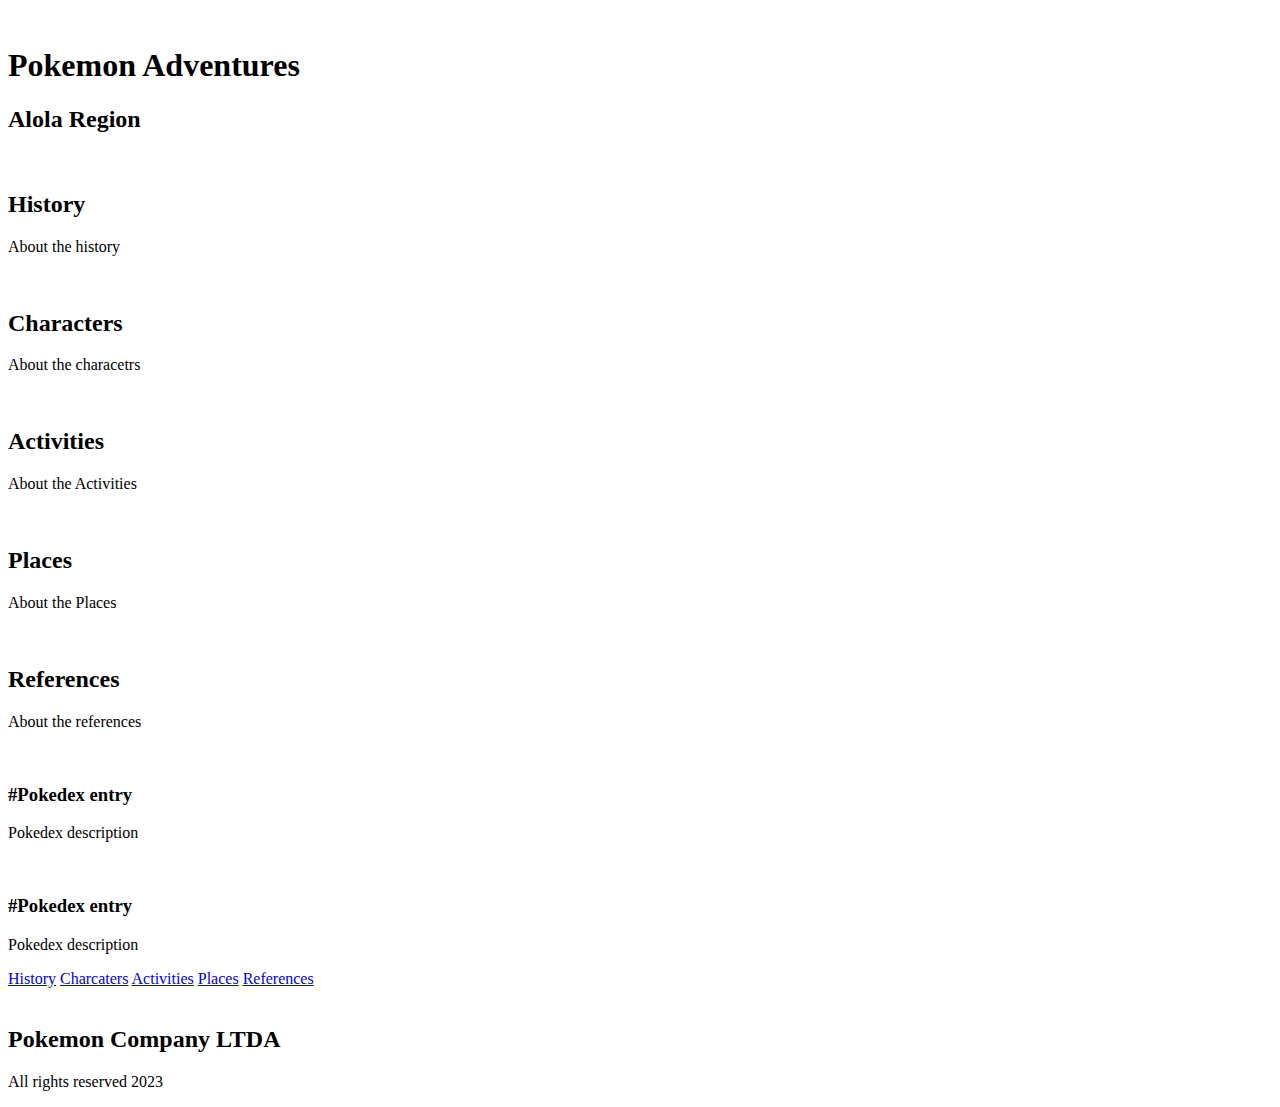
==== templates/index.html @ 2423ecff "fixing index.html" ====
<!DOCTYPE html>
<html lang="en">
<head>
    <meta charset="UTF-8">
    <meta http-equiv="X-UA-Compatible" content="IE=edge">
    <meta name="viewport" content="width=device-width, initial-scale=1.0">
    <title>Document</title>
</head>
<body>
    <header>
        <div class="Container-Header">
            <div class="Logo"> 
                <img src="" alt="">

            </div>

            <div class="Text"> 
                <h1 class="Title">Pokemon Adventures </h1>
                <h2 class="Subtitle">Alola Region</h2>
            </div>

        </div>
    </header>

    <section class="Container-Photo">

        <div class="subsection">

            <div class="Photo">
                <img src="" alt="">
            </div>

            <div class="Text">
                <h2> History </h2>
                <p> About the history</p>
            </div>
            
        </div>

        <div class="subsection">

            <div class="Photo">
                <img src="" alt="">
            </div>

            <div class="Text">
                <h2> Characters </h2>
                <p> About the characetrs</p>
            </div>
            
        </div>
        
        <div class="subsection">

            <div class="Photo">
                <img src="" alt="">
            </div>

            <div class="Text">
                <h2> Activities </h2>
                <p> About the Activities</p>
            </div>
            
        </div>

        <div class="subsection">

            <div class="Photo">
                <img src="" alt="">
            </div>

            <div class="Text">
                <h2> Places </h2>
                <p> About the Places</p>
            </div>
            
        </div>

        <div class="subsection">

            <div class="Photo">
                <img src="" alt="">
            </div>

            <div class="Text">
                <h2> References </h2>
                <p> About the references</p>
            </div>
            
        </div>
        
    </section>

    <section class="Container-Dex">

        <div class="dex">
            <img src="" alt="">
            <h3> #Pokedex entry</h3>
            <p>Pokedex description</p>
        </div>

        <div class="dex">
            <img src="" alt="">
            <h3> #Pokedex entry</h3>
            <p>Pokedex description</p>
        </div>

    </section>
  
    <aside>
        <div class="Container-Menu">
            <nav class="menu">
				<a href="#" id="btn-acerca-de">History</a>
				<a href="#" id="btn-menu">Charcaters</a>
				<a href="#" id="btn-galeria">Activities</a>
				<a href="#" id="btn-ubicacion">Places</a>
                <a href="#" id="btn-ubicacion">References</a>
			</nav>            
        </div>
    </aside>


    <footer>
        <div class="Container-Foot">
            <div class="Logo"> 
                <img src="" alt=""> 
            </div>

            <div class="Text">
                <h2>Pokemon Company LTDA</h2>
                <p>All rights reserved 2023</p>
            </div>           
        </div>
    </footer>
    
    
</body>
</html>
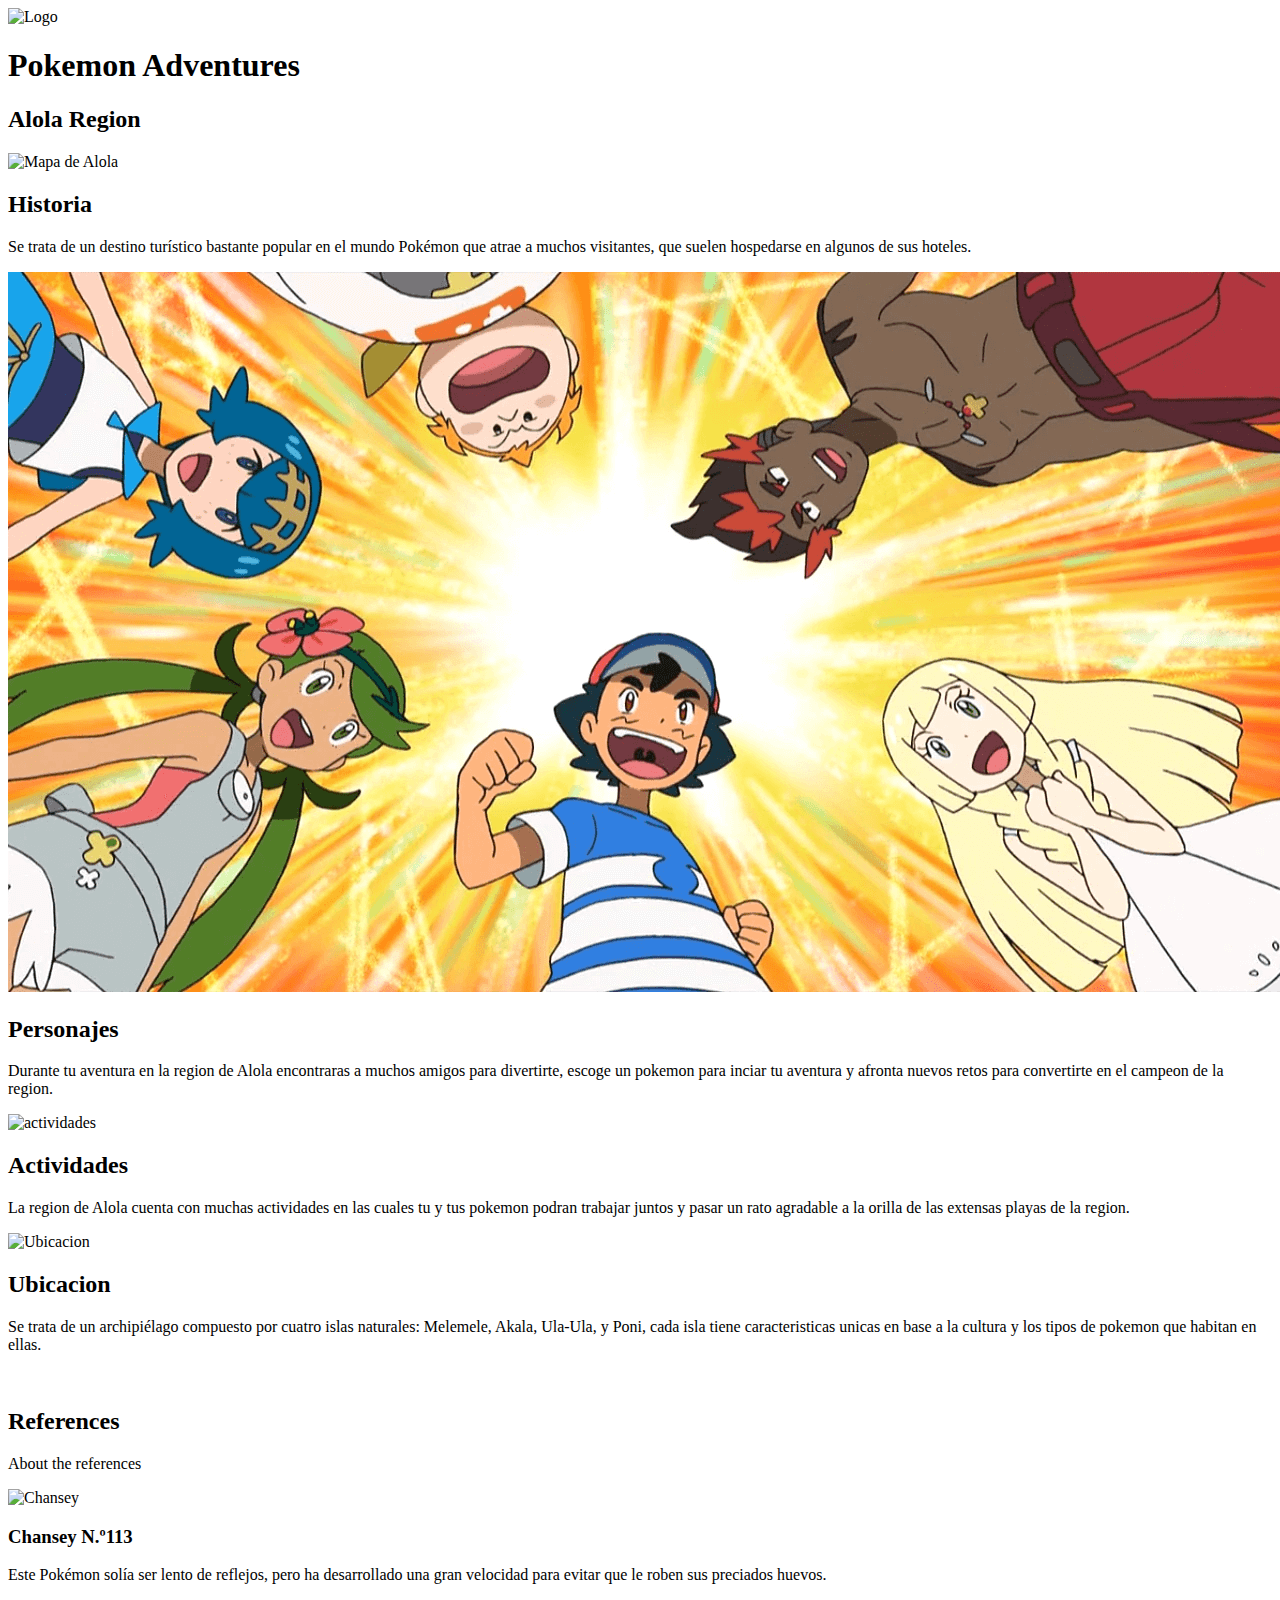
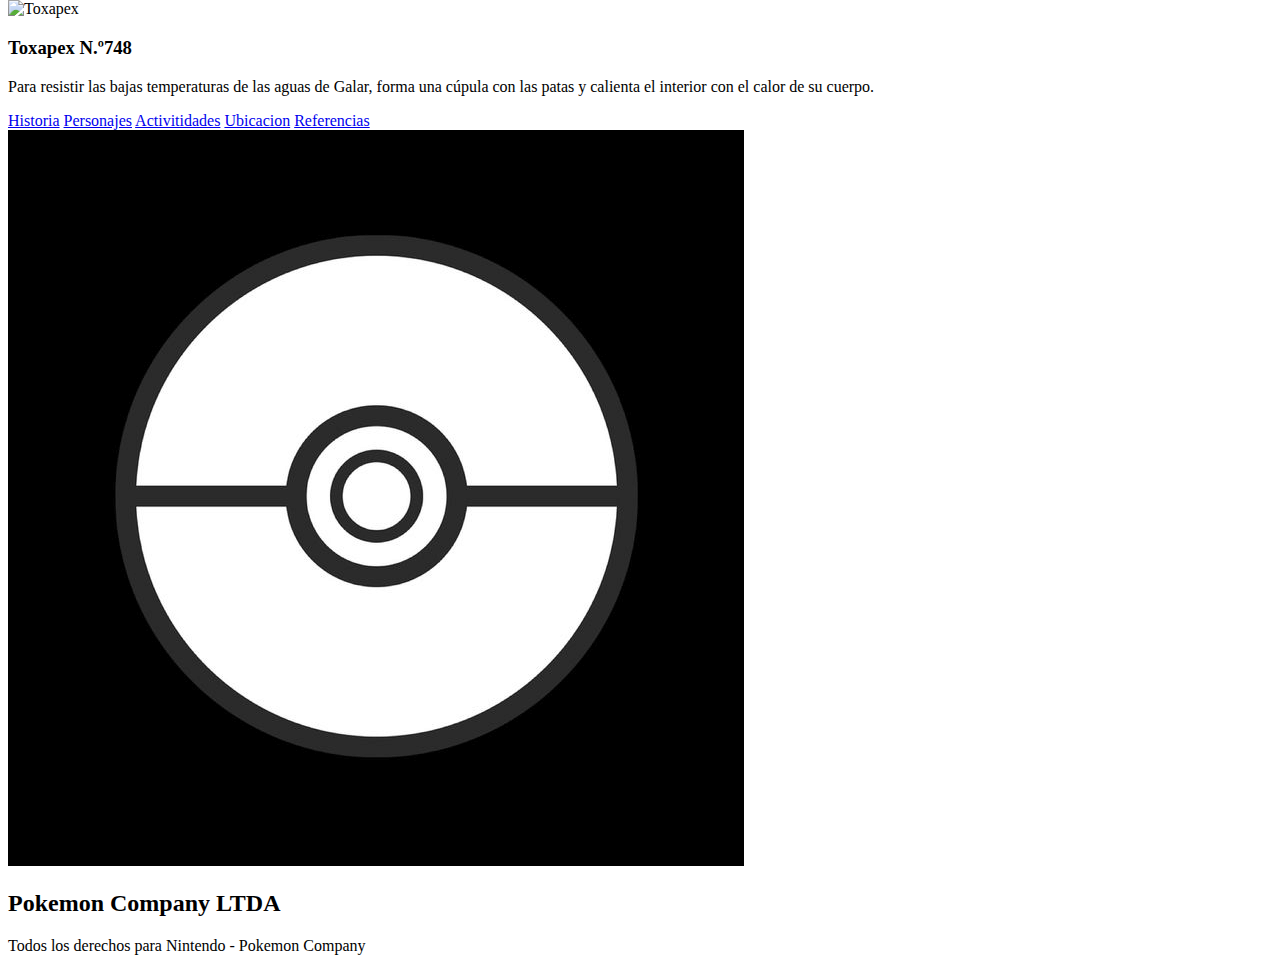
==== commit 1e16ca40: "Adding the complete activities.html" ====
--- a/templates/index.html
+++ b/templates/index.html
@@ -10,7 +10,7 @@
     <header>
         <div class="Container-Header">
             <div class="Logo"> 
-                <img src="" alt="">
+                <img src="../images/backgrounds/Pokeball.png" alt="Logo">
 
             </div>
 
@@ -27,12 +27,14 @@
         <div class="subsection">
 
             <div class="Photo">
-                <img src="" alt="">
+                <img src="../images/backgrounds/Alola_map.jpg" alt="Mapa de Alola">
             </div>
 
             <div class="Text">
-                <h2> History </h2>
-                <p> About the history</p>
+                <h2> Historia </h2>
+                <p> Se trata de un destino turístico bastante popular en el mundo Pokémon que atrae a muchos
+                    visitantes, que suelen hospedarse en algunos de sus hoteles.
+                </p>
             </div>
             
         </div>
@@ -40,12 +42,14 @@
         <div class="subsection">
 
             <div class="Photo">
-                <img src="" alt="">
+                <img src="../images/backgrounds/Alola_friends.png" alt="Personajes">
             </div>
 
             <div class="Text">
-                <h2> Characters </h2>
-                <p> About the characetrs</p>
+                <h2> Personajes </h2>
+                <p> Durante tu aventura en la region de Alola encontraras a muchos amigos para divertirte, escoge un pokemon para inciar tu
+                    aventura y afronta nuevos retos para convertirte en el campeon de la region.
+                </p>
             </div>
             
         </div>
@@ -53,12 +57,14 @@
         <div class="subsection">
 
             <div class="Photo">
-                <img src="" alt="">
+                <img src="../images/activities/pokemon_contest.png" alt="actividades">
             </div>
 
             <div class="Text">
-                <h2> Activities </h2>
-                <p> About the Activities</p>
+                <h2> Actividades </h2>
+                <p> La region de Alola cuenta con muchas actividades en las cuales tu y tus pokemon podran trabajar juntos
+                    y pasar un rato agradable a la orilla de las extensas playas de la region.
+                </p>
             </div>
             
         </div>
@@ -66,12 +72,14 @@
         <div class="subsection">
 
             <div class="Photo">
-                <img src="" alt="">
+                <img src="../images/cities/Akala_Island.jpg" alt="Ubicacion">
             </div>
 
             <div class="Text">
-                <h2> Places </h2>
-                <p> About the Places</p>
+                <h2> Ubicacion </h2>
+                <p> Se trata de un archipiélago compuesto por cuatro islas naturales: Melemele, Akala, Ula-Ula, y Poni,
+                    cada isla tiene caracteristicas unicas en base a la cultura y los tipos de pokemon que habitan en ellas.
+                </p>
             </div>
             
         </div>
@@ -94,15 +102,19 @@
     <section class="Container-Dex">
 
         <div class="dex">
-            <img src="" alt="">
-            <h3> #Pokedex entry</h3>
-            <p>Pokedex description</p>
+            <img src="../images/pokedex/dex_1.png" alt="Chansey">
+            <h3> Chansey N.º113 </h3>
+            <p>Este Pokémon solía ser lento de reflejos, pero ha desarrollado una gran 
+                velocidad para evitar que le roben sus preciados huevos.
+            </p>
         </div>
 
         <div class="dex">
-            <img src="" alt="">
-            <h3> #Pokedex entry</h3>
-            <p>Pokedex description</p>
+            <img src="../images/pokedex/dex-2.png" alt="Toxapex">
+            <h3> Toxapex N.º748</h3>
+            <p>Para resistir las bajas temperaturas de las aguas de Galar, forma una cúpula con 
+                las patas y calienta el interior con el calor de su cuerpo.
+            </p>
         </div>
 
     </section>
@@ -110,11 +122,11 @@
     <aside>
         <div class="Container-Menu">
             <nav class="menu">
-				<a href="#" id="btn-acerca-de">History</a>
-				<a href="#" id="btn-menu">Charcaters</a>
-				<a href="#" id="btn-galeria">Activities</a>
-				<a href="#" id="btn-ubicacion">Places</a>
-                <a href="#" id="btn-ubicacion">References</a>
+				<a href="#" id="btn-acerca-de">Historia</a>
+				<a href="#" id="btn-menu">Personajes</a>
+				<a href="#" id="btn-galeria">Activitidades</a>
+				<a href="#" id="btn-ubicacion">Ubicacion</a>
+                <a href="#" id="btn-ubicacion">Referencias</a>
 			</nav>            
         </div>
     </aside>
@@ -123,12 +135,12 @@
     <footer>
         <div class="Container-Foot">
             <div class="Logo"> 
-                <img src="" alt=""> 
+                <img src="../images/backgrounds/pokelogo.png" alt="Logo"> 
             </div>
 
             <div class="Text">
                 <h2>Pokemon Company LTDA</h2>
-                <p>All rights reserved 2023</p>
+                <p>Todos los derechos para Nintendo - Pokemon Company</p>
             </div>           
         </div>
     </footer>
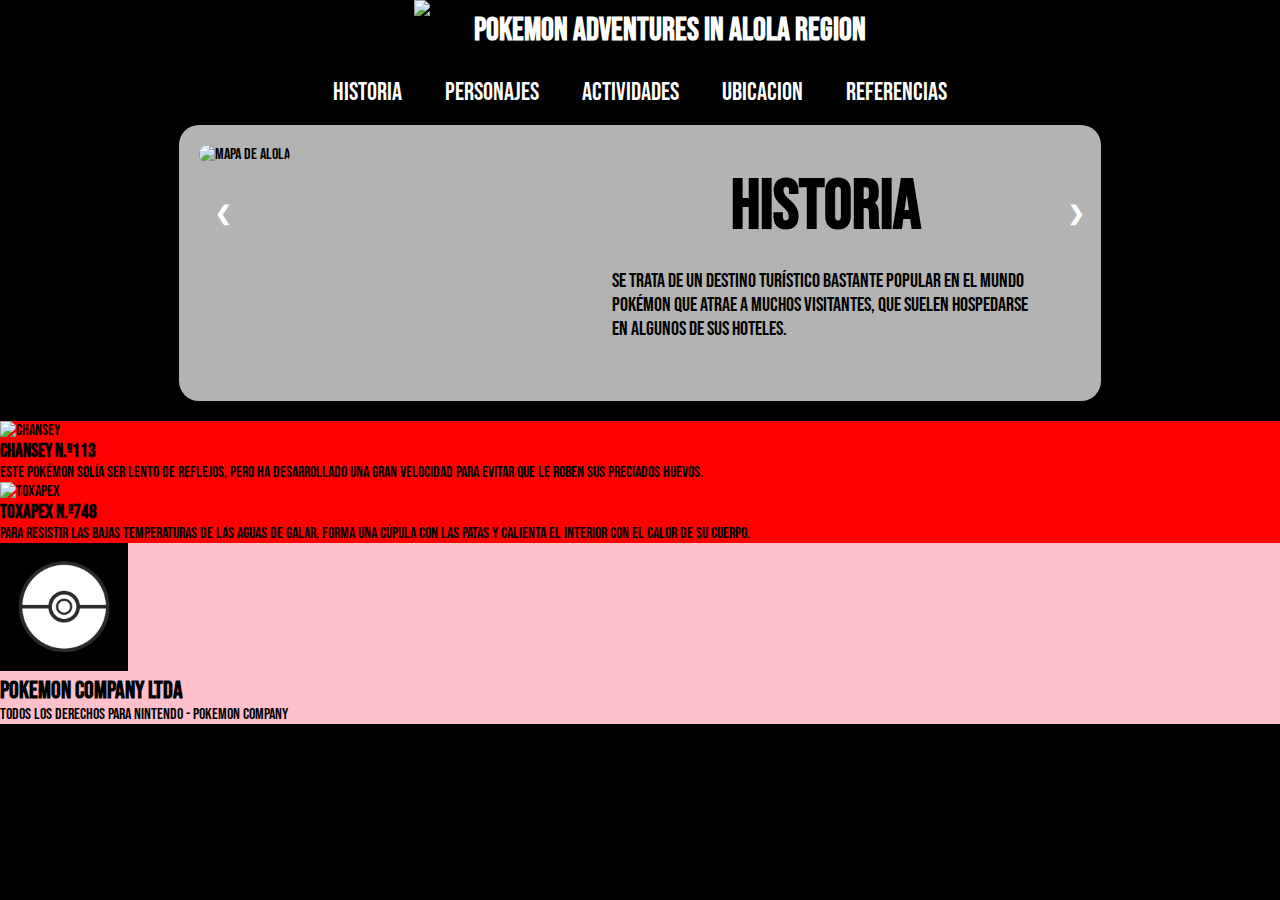
==== commit 6959ae05: "Medio arreglando lo del carrusel de fotos" ====
--- a/templates/index.html
+++ b/templates/index.html
@@ -1,110 +1,188 @@
 <!DOCTYPE html>
 <html lang="en">
+
 <head>
     <meta charset="UTF-8">
     <meta http-equiv="X-UA-Compatible" content="IE=edge">
     <meta name="viewport" content="width=device-width, initial-scale=1.0">
+    <link href="https://fonts.googleapis.com/css2?family=Bebas+Neue&display=swap" rel="stylesheet">
+    <link rel="stylesheet" href="../styles/estilos.css">
+    <link rel="stylesheet" href="../styles/grid_index.css">
+
+
     <title>Document</title>
 </head>
+
 <body>
-    <header>
+
+    <div class="GridContainer">
+
         <div class="Container-Header">
-            <div class="Logo"> 
+
+
+            <div class="Logo">
                 <img src="../images/backgrounds/Pokeball.png" alt="Logo">
-
-            </div>
-
-            <div class="Text"> 
-                <h1 class="Title">Pokemon Adventures </h1>
-                <h2 class="Subtitle">Alola Region</h2>
-            </div>
-
-        </div>
-    </header>
-
-    <section class="Container-Photo">
-
-        <div class="subsection">
-
-            <div class="Photo">
-                <img src="../images/backgrounds/Alola_map.jpg" alt="Mapa de Alola">
-            </div>
-
-            <div class="Text">
-                <h2> Historia </h2>
-                <p> Se trata de un destino turístico bastante popular en el mundo Pokémon que atrae a muchos
-                    visitantes, que suelen hospedarse en algunos de sus hoteles.
-                </p>
-            </div>
-            
-        </div>
-
-        <div class="subsection">
-
-            <div class="Photo">
-                <img src="../images/backgrounds/Alola_friends.png" alt="Personajes">
-            </div>
-
-            <div class="Text">
-                <h2> Personajes </h2>
-                <p> Durante tu aventura en la region de Alola encontraras a muchos amigos para divertirte, escoge un pokemon para inciar tu
-                    aventura y afronta nuevos retos para convertirte en el campeon de la region.
-                </p>
-            </div>
-            
-        </div>
-        
-        <div class="subsection">
-
-            <div class="Photo">
-                <img src="../images/activities/pokemon_contest.png" alt="actividades">
-            </div>
-
-            <div class="Text">
-                <h2> Actividades </h2>
-                <p> La region de Alola cuenta con muchas actividades en las cuales tu y tus pokemon podran trabajar juntos
-                    y pasar un rato agradable a la orilla de las extensas playas de la region.
-                </p>
-            </div>
-            
-        </div>
-
-        <div class="subsection">
-
-            <div class="Photo">
-                <img src="../images/cities/Akala_Island.jpg" alt="Ubicacion">
-            </div>
-
-            <div class="Text">
-                <h2> Ubicacion </h2>
-                <p> Se trata de un archipiélago compuesto por cuatro islas naturales: Melemele, Akala, Ula-Ula, y Poni,
-                    cada isla tiene caracteristicas unicas en base a la cultura y los tipos de pokemon que habitan en ellas.
-                </p>
-            </div>
-            
-        </div>
-
-        <div class="subsection">
-
-            <div class="Photo">
-                <img src="" alt="">
-            </div>
-
-            <div class="Text">
-                <h2> References </h2>
-                <p> About the references</p>
-            </div>
-            
-        </div>
-        
-    </section>
-
-    <section class="Container-Dex">
+            </div>
+
+            <div class="Texto">
+                <h1>Pokemon Adventures in Alola Region </h1>
+            </div>
+
+        </div>
+
+
+
+        <div class="Container-Menu">
+
+            <nav class="menu">
+                <a href="../templates/history.html" class="boton" id="btn-historia">Historia</a>
+                <a href="../templates/characters.html" class="boton" id="btn-personajes">Personajes</a>
+                <a href="../templates/activities.html" class="boton" id="btn-actividades">Actividades</a>
+                <a href="../templates/ubication.html" class="boton" id="btn-ubicacion">Ubicacion</a>
+                <a href="../templates/history.html" class="boton" id="btn-referencias">Referencias</a>
+            </nav>
+
+        </div>
+
+        <div class="Container-Photo">
+
+            <div class="mySlides">
+                <div class="numbertext">1 / 5</div>
+
+                <div class="sub-container">
+
+                    <div class="img-container">
+                        <img src="../images/backgrounds/Alola_map.jpg" alt="Mapa de Alola" >
+                    </div>
+
+
+                    <div class="Text">
+                        <h2> Historia </h2>
+                        <p> Se trata de un destino turístico bastante popular en el mundo Pokémon que atrae a muchos
+                            visitantes, que suelen hospedarse en algunos de sus hoteles.
+                        </p>
+                    </div>
+                </div>
+
+            </div>
+
+            <div class="mySlides">
+                <div class="numbertext">2 / 5</div>
+
+                <div class="sub-container">
+
+                    <div class="img-container">
+                        <img src="../images/backgrounds/Alola_friends.png" alt="Personajes" >
+                    </div>
+                    
+
+
+                    <div class="Text">
+                        <h2> Personajes </h2>
+                        <p> Durante tu aventura en la region de Alola encontraras a muchos amigos para divertirte,
+                            escoge un
+                            pokemon para inciar tu
+                            aventura y afronta nuevos retos para convertirte en el campeon de la region.
+                        </p>
+                    </div>
+                </div>
+
+            </div>
+
+            <div class="mySlides">
+                <div class="numbertext">3 / 5</div>
+
+                <div class="sub-container">
+                    <div class="img-container">
+                        <img src="../images/activities/pokemon_contest.png" alt="actividades" >
+                    </div>
+                    
+
+
+                    <div class="Text">
+                        <h2> Actividades </h2>
+                        <p> La region de Alola cuenta con muchas actividades en las cuales tu y tus pokemon podran
+                            trabajar
+                            juntos
+                            y pasar un rato agradable a la orilla de las extensas playas de la region.
+                        </p>
+                    </div>
+
+                </div>
+
+            </div>
+
+            <div class="mySlides">
+                <div class="numbertext">4 / 5</div>
+
+                <div class="sub-container">
+
+                    <div class="img-container">
+                        <img src="../images/cities/Akala_Island.jpg" alt="Ubicacion" >
+                    </div>
+
+
+                    <div class="Text">
+                        <h2> Ubicacion </h2>
+                        <p> Se trata de un archipiélago compuesto por cuatro islas naturales: Melemele, Akala, Ula-Ula,
+                            y
+                            Poni,
+                            cada isla tiene caracteristicas unicas en base a la cultura y los tipos de pokemon que
+                            habitan
+                            en ellas.
+                        </p>
+                    </div>
+
+                </div>
+
+            </div>
+
+            <div class="mySlides">
+                <div class="numbertext">5 / 5</div>
+                <div class="sub-container">
+
+                    <div class="img-container">
+                        <img src="" alt="">
+                    </div>
+                    
+
+
+                    <div class="Text">
+                        <h2> References </h2>
+                        <p> About the references</p>
+                    </div>
+
+                </div>
+
+            </div>
+
+
+            <!-- Next and previous buttons -->
+            <a class="prev" onclick="plusSlides(-1)">&#10094;</a>
+            <a class="next" onclick="plusSlides(1)">&#10095;</a>
+
+        </div>
+
+
+    </div>
+
+
+
+
+
+
+
+
+
+
+
+
+    <div class="Container-Dex">
 
         <div class="dex">
             <img src="../images/pokedex/dex_1.png" alt="Chansey">
             <h3> Chansey N.º113 </h3>
-            <p>Este Pokémon solía ser lento de reflejos, pero ha desarrollado una gran 
+            <p>Este Pokémon solía ser lento de reflejos, pero ha desarrollado una gran
                 velocidad para evitar que le roben sus preciados huevos.
             </p>
         </div>
@@ -112,39 +190,32 @@
         <div class="dex">
             <img src="../images/pokedex/dex-2.png" alt="Toxapex">
             <h3> Toxapex N.º748</h3>
-            <p>Para resistir las bajas temperaturas de las aguas de Galar, forma una cúpula con 
+            <p>Para resistir las bajas temperaturas de las aguas de Galar, forma una cúpula con
                 las patas y calienta el interior con el calor de su cuerpo.
             </p>
         </div>
 
-    </section>
-  
-    <aside>
-        <div class="Container-Menu">
-            <nav class="menu">
-				<a href="#" id="btn-acerca-de">Historia</a>
-				<a href="#" id="btn-menu">Personajes</a>
-				<a href="#" id="btn-galeria">Activitidades</a>
-				<a href="#" id="btn-ubicacion">Ubicacion</a>
-                <a href="#" id="btn-ubicacion">Referencias</a>
-			</nav>            
-        </div>
-    </aside>
-
-
-    <footer>
-        <div class="Container-Foot">
-            <div class="Logo"> 
-                <img src="../images/backgrounds/pokelogo.png" alt="Logo"> 
-            </div>
-
-            <div class="Text">
-                <h2>Pokemon Company LTDA</h2>
-                <p>Todos los derechos para Nintendo - Pokemon Company</p>
-            </div>           
-        </div>
-    </footer>
-    
-    
+    </div>
+
+
+    <div class="Container-Foot">
+
+
+
+        <div class="Logo">
+            <img src="../images/backgrounds/pokelogo.png" alt="Logo">
+        </div>
+
+        <div class="Text">
+            <h2>Pokemon Company LTDA</h2>
+            <p>Todos los derechos para Nintendo - Pokemon Company</p>
+        </div>
+
+    </div>
+
+    </div>
+
+    <script src="../js/efectos.js"></script>
 </body>
+
 </html>--- a/styles/estilos.css
+++ b/styles/estilos.css
@@ -0,0 +1,206 @@
+* {
+    padding: 0;
+    margin: 0;
+    -webkit-box-sizing: border-box;
+    -moz-box-sizing: border-box;
+    box-sizing: border-box;
+}
+
+.GridContainer {
+    margin: auto;
+    width: 90%;
+    max-width: 1500px;
+}
+
+body {
+    font-family: 'Bebas Neue';
+    background: #000 url('../images/backgrounds/Alola_Background.jpg');
+    background-size: cover;
+    background-attachment: fixed;
+}
+
+.Container-Header {
+    width: 100%;
+    height: 100%;
+    background: #000;
+    display: flex;
+    flex-direction: row;
+    justify-content: center;
+    align-items: center;
+
+
+}
+
+.Container-Header .Logo {
+    width: 60px;
+    height: 60px;
+}
+
+.Container-Header .Logo img {
+    max-width: 100%;
+    max-height: 100%;
+    display: block;
+}
+
+
+.Container-Header .Texto {
+    color: white;
+    display: flex;
+    flex-direction: row;
+    justify-content: center;
+    align-items: center;
+}
+
+.Container-Menu {
+    width: 100%;
+    display: flex;
+    flex-direction: row;
+    justify-content: center;
+
+
+}
+
+.boton {
+    color: #fff;
+    background: black;
+    display: inline-block;
+    font-size: 16px;
+    padding: 15px 20px;
+    text-decoration: none;
+    margin: 0 10px;
+    font-size: 25px;
+    padding: 7px 10px;
+    border-radius: 20px;
+
+}
+
+.boton:hover {
+    opacity: .8;
+}
+
+.Container-Photo {
+    margin: auto;
+    position: relative;
+    background: rgba(255, 255, 255, .7);
+    padding: 20px;
+    width: 80%;
+    height: auto;
+    border-radius: 20px;
+}
+
+
+
+/* Add a pointer when hovering over the thumbnail images */
+.cursor {
+    cursor: pointer;
+}
+
+/* Next & previous buttons */
+.prev,
+.next {
+    cursor: pointer;
+    position: absolute;
+    top: 40%;
+    width: auto;
+    padding: 16px;
+    margin-top: -50px;
+    color: white;
+    font-weight: bold;
+    font-size: 20px;
+    border-radius: 0 3px 3px 0;
+    user-select: none;
+    -webkit-user-select: none;
+}
+
+/* Position the "next button" to the right */
+.next {
+    right: 0;
+    border-radius: 3px 0 0 3px;
+}
+
+/* On hover, add a black background color with a little bit see-through */
+.prev:hover,
+.next:hover {
+    background-color: rgba(0, 0, 0, 0.8);
+}
+
+/* Number text (1/3 etc) */
+.numbertext {
+    display: none;
+    color: #f2f2f2;
+    font-size: 12px;
+    padding: 8px 12px;
+    position: absolute;
+    top: 0;
+}
+
+/* Container for image text */
+.caption-container {
+    text-align: center;
+    background-color: #222;
+    padding: 2px 16px;
+    color: white;
+}
+
+.row:after {
+    content: "";
+    display: table;
+    clear: both;
+}
+
+/* 5 columns side by side */
+.column {
+    float: left;
+    width: 20%;
+}
+
+/* Add a transparency effect for thumnbail images */
+.demo {
+    opacity: 0.6;
+}
+
+.active,
+.demo:hover {
+    opacity: 1;
+}
+
+.sub-container {
+    display: flex;
+}
+
+
+
+.sub-container .Text {
+    padding: 20px;
+    width: 80%;
+    display: flex;
+    flex-direction: column;
+    align-items: center;
+}
+
+.sub-container .Text h2 {
+    font-size: 70px;
+
+
+}
+
+.sub-container .Text p {
+    padding: 20px;
+    font-size: 20px;
+
+}
+
+.img-container {
+    width: 60%;
+    height: 60%;
+    
+}
+
+.sub-container img {
+    width: auto;
+    height : auto;
+    max-height: 100%;
+    max-width: 100%;
+    border-radius: 10px;
+}
+
--- a/styles/grid_index.css
+++ b/styles/grid_index.css
@@ -0,0 +1,52 @@
+* {
+    margin: 0;
+    padding: 0;
+}
+
+.GridContainer{
+    display: grid;
+    grid-template-columns: 1fr 1fr 1fr;
+    grid-template-areas: "header header header"
+                         "Nav    Nav    Nav"
+                         "Photo  Photo  Photo"
+                         "Dex    Dex    Dex"
+                         "Footer Footer Footer";
+    gap:10px;
+}
+
+.Container-Header{
+    grid-area: header;
+}
+
+
+
+.Container-Photo {
+    grid-area: Photo;
+}
+
+
+
+.Container-Dex {
+    grid-area: Dex;
+    background-color: red;
+
+}
+
+.Container-Dex img{
+    width: 10%;
+}
+
+.Container-Menu {
+    grid-area: Nav;
+
+}
+
+.Container-Foot {
+    grid-area: Footer;
+    background-color: pink;
+}
+
+.Container-Foot img{
+    width: 10%;
+}
+
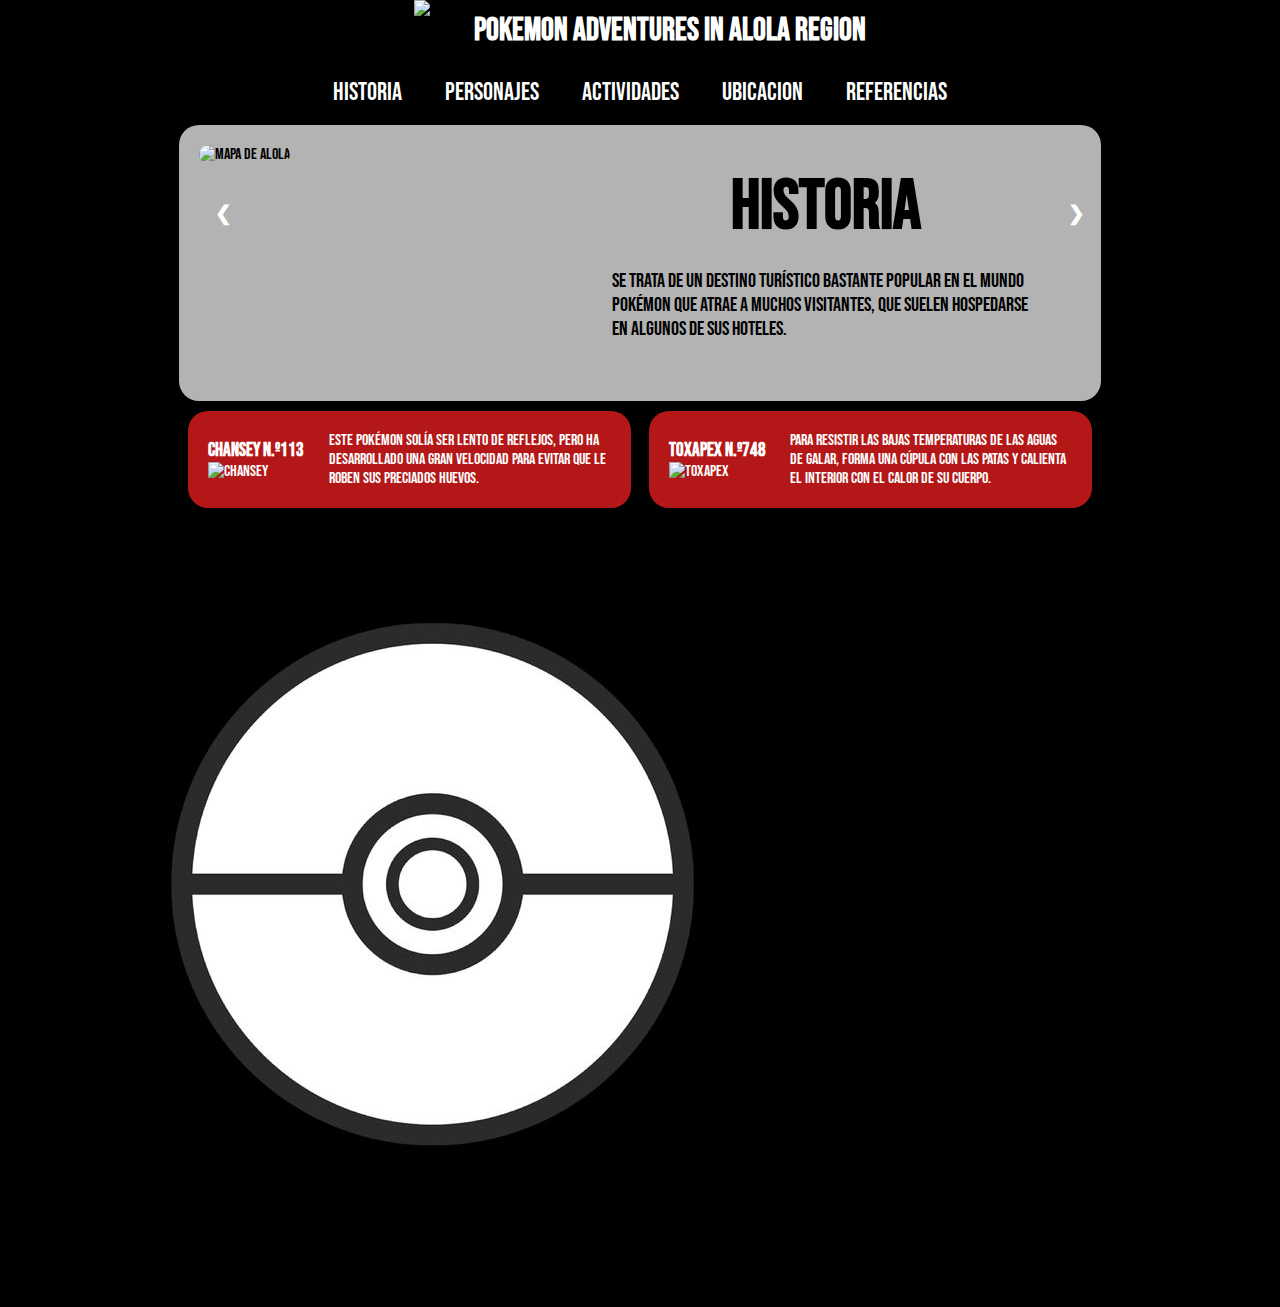
==== commit 507a4077: "agregando lo del css del dex de index.html" ====
--- a/templates/index.html
+++ b/templates/index.html
@@ -164,6 +164,62 @@
         </div>
 
 
+        <div class="Container-Dex">
+
+            <div class="dex">
+                <div class="Texto">
+                    <h3> Chansey N.º113 </h3>
+                    <img src="../images/pokedex/dex_1.png" alt="Chansey"> 
+
+                </div>
+                
+
+                <div class="Texto2">
+                    <p>Este Pokémon solía ser lento de reflejos, pero ha desarrollado una gran
+                        velocidad para evitar que le roben sus preciados huevos.
+                    </p>
+                </div>
+
+    
+            </div>
+    
+            <div class="dex">
+                
+                
+
+                <div class="Texto">
+                    <h3> Toxapex N.º748</h3>
+                    <img src="../images/pokedex/dex-2.png" alt="Toxapex"> 
+                </div>
+
+                <div class="Texto2">
+                    <p>Para resistir las bajas temperaturas de las aguas de Galar, forma una cúpula con
+                        las patas y calienta el interior con el calor de su cuerpo.
+                    </p>
+                </div>
+
+               
+            </div>
+    
+        </div>
+
+
+        <div class="Container-Foot">
+
+
+
+            <div class="Logo">
+                <img src="../images/backgrounds/pokelogo.png" alt="Logo">
+            </div>
+    
+            <div class="Text">
+                <h2>Pokemon Company LTDA</h2>
+                <p>Todos los derechos para Nintendo - Pokemon Company</p>
+            </div>
+    
+        </div>
+
+
     </div>
 
 
@@ -177,43 +233,12 @@
 
 
 
-    <div class="Container-Dex">
-
-        <div class="dex">
-            <img src="../images/pokedex/dex_1.png" alt="Chansey">
-            <h3> Chansey N.º113 </h3>
-            <p>Este Pokémon solía ser lento de reflejos, pero ha desarrollado una gran
-                velocidad para evitar que le roben sus preciados huevos.
-            </p>
-        </div>
-
-        <div class="dex">
-            <img src="../images/pokedex/dex-2.png" alt="Toxapex">
-            <h3> Toxapex N.º748</h3>
-            <p>Para resistir las bajas temperaturas de las aguas de Galar, forma una cúpula con
-                las patas y calienta el interior con el calor de su cuerpo.
-            </p>
-        </div>
-
-    </div>
-
-
-    <div class="Container-Foot">
-
-
-
-        <div class="Logo">
-            <img src="../images/backgrounds/pokelogo.png" alt="Logo">
-        </div>
-
-        <div class="Text">
-            <h2>Pokemon Company LTDA</h2>
-            <p>Todos los derechos para Nintendo - Pokemon Company</p>
-        </div>
-
-    </div>
-
-    </div>
+  
+
+
+  
+
+    
 
     <script src="../js/efectos.js"></script>
 </body>
--- a/styles/estilos.css
+++ b/styles/estilos.css
@@ -78,6 +78,8 @@
     opacity: .8;
 }
 
+/* PARTE DEL MOSTRADOR DE FOTOS */
+
 .Container-Photo {
     margin: auto;
     position: relative;
@@ -204,3 +206,49 @@
     border-radius: 10px;
 }
 
+/* SIGUE LA PARTE DE LA DEX */
+
+.Container-Dex{
+    margin: auto;
+    position: relative;
+    width: 80%;
+    height: auto;
+    display: flex;
+    flex-direction: row;
+    flex-wrap: wrap;
+   
+}
+
+
+.dex{
+    width: 48%;
+    margin: auto;
+    position: relative;
+    background: rgba(198, 26, 26, 0.9);
+    padding: 20px;
+    border-radius: 20px;
+    display: flex;
+    flex-direction: row;
+
+}
+
+.dex .Texto{
+    margin: auto;
+    width: 30%;
+    color: white;
+
+}
+
+.dex .Texto2{
+    margin: auto;
+    width: 70%;
+    color: white;
+
+}
+
+.dex .Texto img{
+    max-width: 80%;
+    max-height: 80%;
+    display: block;
+}
+
--- a/styles/grid_index.css
+++ b/styles/grid_index.css
@@ -28,13 +28,8 @@
 
 .Container-Dex {
     grid-area: Dex;
-    background-color: red;
-
 }
 
-.Container-Dex img{
-    width: 10%;
-}
 
 .Container-Menu {
     grid-area: Nav;
@@ -43,10 +38,7 @@
 
 .Container-Foot {
     grid-area: Footer;
-    background-color: pink;
 }
 
-.Container-Foot img{
-    width: 10%;
-}
 
+
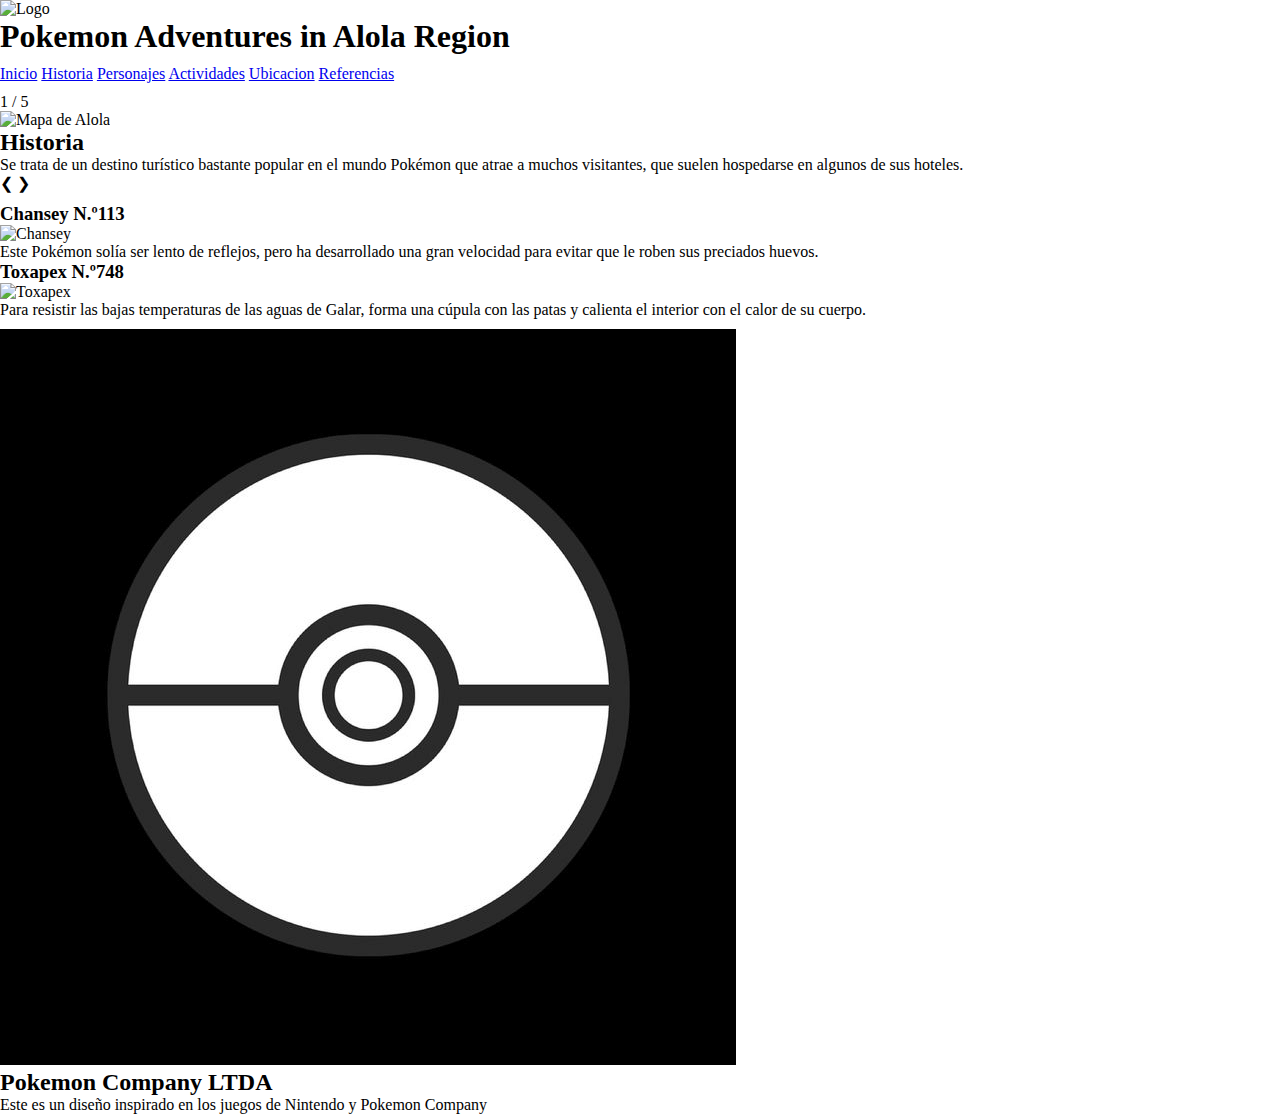
==== commit 29640412: "Subiendo Referencias" ====
--- a/templates/index.html
+++ b/templates/index.html
@@ -6,7 +6,7 @@
     <meta http-equiv="X-UA-Compatible" content="IE=edge">
     <meta name="viewport" content="width=device-width, initial-scale=1.0">
     <link href="https://fonts.googleapis.com/css2?family=Bebas+Neue&display=swap" rel="stylesheet">
-    <link rel="stylesheet" href="../styles/estilos.css">
+    <link rel="stylesheet" href="../styles/index_estilos.css">
     <link rel="stylesheet" href="../styles/grid_index.css">
 
 
@@ -35,11 +35,12 @@
         <div class="Container-Menu">
 
             <nav class="menu">
+                <a href="../templates/index.html" class="boton" id="btn-Inicio">Inicio</a>
                 <a href="../templates/history.html" class="boton" id="btn-historia">Historia</a>
                 <a href="../templates/characters.html" class="boton" id="btn-personajes">Personajes</a>
                 <a href="../templates/activities.html" class="boton" id="btn-actividades">Actividades</a>
                 <a href="../templates/ubication.html" class="boton" id="btn-ubicacion">Ubicacion</a>
-                <a href="../templates/history.html" class="boton" id="btn-referencias">Referencias</a>
+                <a href="../templates/references.html" class="boton" id="btn-referencias">Referencias</a>
             </nav>
 
         </div>
@@ -206,15 +207,13 @@
 
         <div class="Container-Foot">
 
-
-
             <div class="Logo">
                 <img src="../images/backgrounds/pokelogo.png" alt="Logo">
             </div>
     
             <div class="Text">
                 <h2>Pokemon Company LTDA</h2>
-                <p>Todos los derechos para Nintendo - Pokemon Company</p>
+                <p>Este es un diseño inspirado en los juegos de Nintendo y Pokemon Company</p>
             </div>
     
         </div>
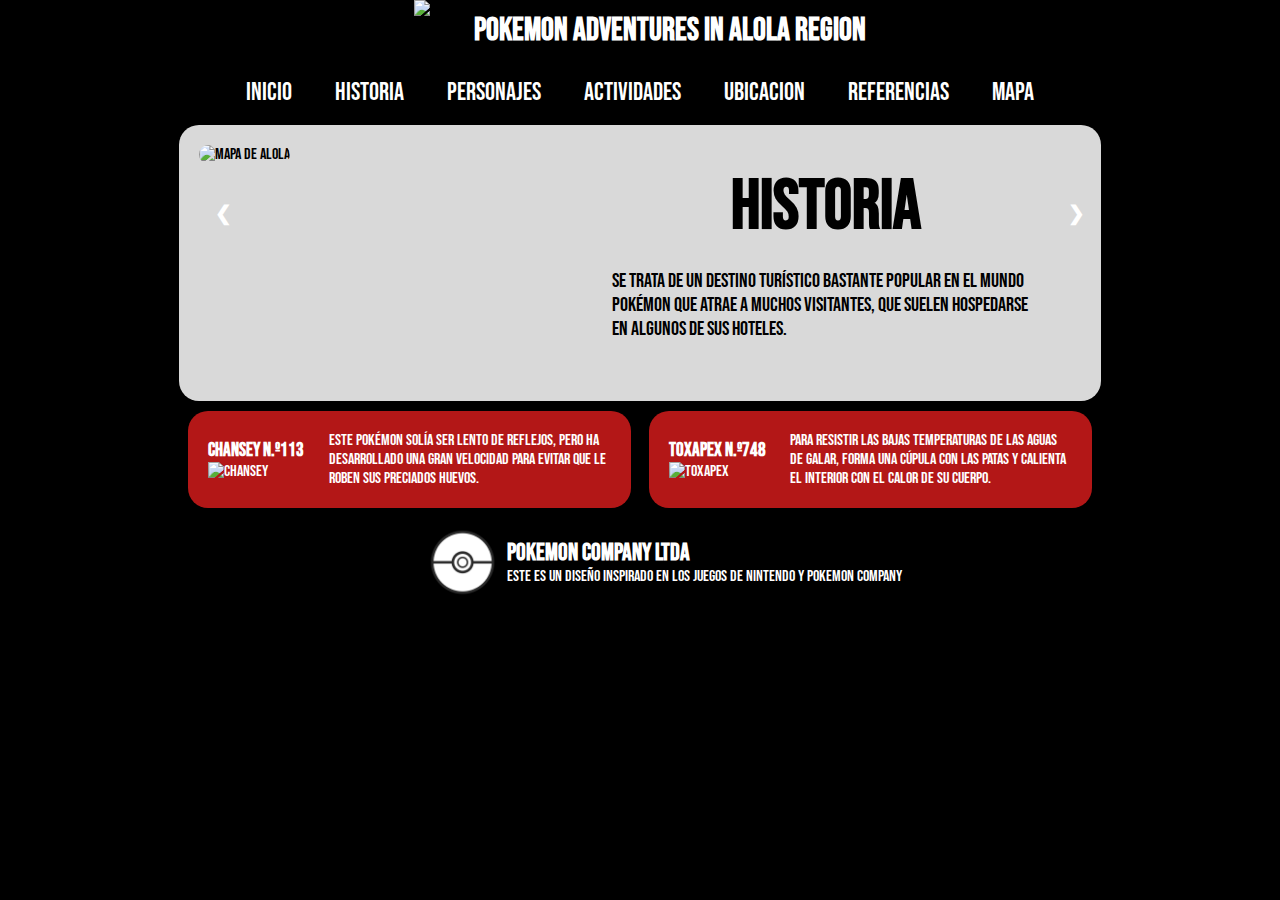
==== commit a3d2deac: "Proyecto terminado" ====
--- a/templates/index.html
+++ b/templates/index.html
@@ -7,7 +7,6 @@
     <meta name="viewport" content="width=device-width, initial-scale=1.0">
     <link href="https://fonts.googleapis.com/css2?family=Bebas+Neue&display=swap" rel="stylesheet">
     <link rel="stylesheet" href="../styles/index_estilos.css">
-    <link rel="stylesheet" href="../styles/grid_index.css">
 
 
     <title>Document</title>
@@ -41,6 +40,7 @@
                 <a href="../templates/activities.html" class="boton" id="btn-actividades">Actividades</a>
                 <a href="../templates/ubication.html" class="boton" id="btn-ubicacion">Ubicacion</a>
                 <a href="../templates/references.html" class="boton" id="btn-referencias">Referencias</a>
+                <a href="../templates/map.html" class="boton" id="btn-mapa">Mapa</a>
             </nav>
 
         </div>
--- a/styles/index_estilos.css
+++ b/styles/index_estilos.css
@@ -0,0 +1,333 @@
+* {
+    padding: 0;
+    margin: 0;
+    -webkit-box-sizing: border-box;
+    -moz-box-sizing: border-box;
+    box-sizing: border-box;
+}
+
+/* colocando la estructura de esta pagina */
+
+.GridContainer{
+    display: grid;
+    grid-template-columns: 1fr 1fr 1fr;
+    grid-template-areas: "header header header"
+                         "Nav    Nav    Nav"
+                         "Photo  Photo  Photo"
+                         "Dex    Dex    Dex"
+                         "Footer Footer Footer";
+    gap:10px;
+}
+
+.Container-Header{
+    grid-area: header;
+}
+
+
+
+.Container-Photo {
+    grid-area: Photo;
+}
+
+
+
+.Container-Dex {
+    grid-area: Dex;
+}
+
+
+.Container-Menu {
+    grid-area: Nav;
+
+}
+
+.Container-Foot {
+    grid-area: Footer;
+}
+
+
+
+
+
+.GridContainer {
+    margin: auto;
+    width: 90%;
+    max-width: 1500px;
+}
+
+body {
+    font-family: 'Bebas Neue';
+    background: #000 url('../images/backgrounds/Alola_Background.jpg');
+    background-size: cover;
+    background-attachment: fixed;
+}
+
+.Container-Header {
+    width: 100%;
+    height: 100%;
+    background: #000;
+    display: flex;
+    flex-direction: row;
+    justify-content: center;
+    align-items: center;
+
+
+}
+
+.Container-Header .Logo {
+    width: 60px;
+    height: 60px;
+}
+
+.Container-Header .Logo img {
+    max-width: 100%;
+    max-height: 100%;
+    display: block;
+}
+
+
+.Container-Header .Texto {
+    color: white;
+    display: flex;
+    flex-direction: row;
+    justify-content: center;
+    align-items: center;
+}
+
+.Container-Menu {
+    width: 100%;
+    display: flex;
+    flex-direction: row;
+    justify-content: center;
+
+
+}
+
+.boton {
+    color: #fff;
+    background: black;
+    display: inline-block;
+    font-size: 16px;
+    padding: 15px 20px;
+    text-decoration: none;
+    margin: 0 10px;
+    font-size: 25px;
+    padding: 7px 10px;
+    border-radius: 20px;
+
+}
+
+.boton:hover {
+    opacity: .8;
+}
+
+/* PARTE DEL MOSTRADOR DE FOTOS */
+
+.Container-Photo {
+    margin: auto;
+    position: relative;
+    background: rgba(255, 255, 255, .85);
+    padding: 20px;
+    width: 80%;
+    height: auto;
+    border-radius: 20px;
+}
+
+
+
+/* Add a pointer when hovering over the thumbnail images */
+.cursor {
+    cursor: pointer;
+}
+
+/* Next & previous buttons */
+.prev,
+.next {
+    cursor: pointer;
+    position: absolute;
+    top: 40%;
+    width: auto;
+    padding: 16px;
+    margin-top: -50px;
+    color: white;
+    font-weight: bold;
+    font-size: 20px;
+    border-radius: 0 3px 3px 0;
+    user-select: none;
+    -webkit-user-select: none;
+}
+
+/* Position the "next button" to the right */
+.next {
+    right: 0;
+    border-radius: 3px 0 0 3px;
+}
+
+/* On hover, add a black background color with a little bit see-through */
+.prev:hover,
+.next:hover {
+    background-color: rgba(0, 0, 0, 0.8);
+}
+
+/* Number text (1/3 etc) */
+.numbertext {
+    display: none;
+    color: #f2f2f2;
+    font-size: 12px;
+    padding: 8px 12px;
+    position: absolute;
+    top: 0;
+}
+
+/* Container for image text */
+.caption-container {
+    text-align: center;
+    background-color: #222;
+    padding: 2px 16px;
+    color: white;
+}
+
+.row:after {
+    content: "";
+    display: table;
+    clear: both;
+}
+
+/* 5 columns side by side */
+.column {
+    float: left;
+    width: 20%;
+}
+
+/* Add a transparency effect for thumnbail images */
+.demo {
+    opacity: 0.6;
+}
+
+.active,
+.demo:hover {
+    opacity: 1;
+}
+
+.sub-container {
+    display: flex;
+}
+
+
+
+.sub-container .Text {
+    padding: 20px;
+    width: 80%;
+    display: flex;
+    flex-direction: column;
+    align-items: center;
+}
+
+.sub-container .Text h2 {
+    font-size: 70px;
+
+
+}
+
+.sub-container .Text p {
+    padding: 20px;
+    font-size: 20px;
+
+}
+
+.img-container {
+    width: 60%;
+    height: 60%;
+    
+}
+
+.sub-container img {
+    width: auto;
+    height : auto;
+    max-height: 100%;
+    max-width: 100%;
+    border-radius: 10px;
+}
+
+/* SIGUE LA PARTE DE LA DEX */
+
+.Container-Dex{
+    margin: auto;
+    position: relative;
+    width: 80%;
+    height: auto;
+    display: flex;
+    flex-direction: row;
+    flex-wrap: wrap;
+   
+}
+
+
+.dex{
+    width: 48%;
+    margin: auto;
+    position: relative;
+    background: rgba(198, 26, 26, 0.9);
+    padding: 20px;
+    border-radius: 20px;
+    display: flex;
+    flex-direction: row;
+
+}
+
+.dex .Texto{
+    margin: auto;
+    width: 30%;
+    color: white;
+
+}
+
+.dex .Texto2{
+    margin: auto;
+    width: 70%;
+    color: white;
+
+}
+
+.dex .Texto img{
+    max-width: 80%;
+    max-height: 80%;
+    display: block;
+}
+
+/* SIGUE LA PARTE DEL FOOTER */
+
+.Container-Foot{
+    margin: auto;
+    position: relative;
+    width: 100%;
+    height: auto;
+    background-color: black;
+    display: flex;
+    flex-direction: row;
+  
+}
+
+.Container-Foot .Logo{
+    width: 50%;
+    height: 30%;
+}
+
+.Container-Foot .Logo img{
+    margin-left: auto;
+    max-width: 20%;
+    max-height: 20%;
+    display: block;
+
+}
+
+
+
+.Container-Foot .Text{
+    margin: auto;
+    width: 80%;
+    height: 20%;
+    color: white;
+
+}
+
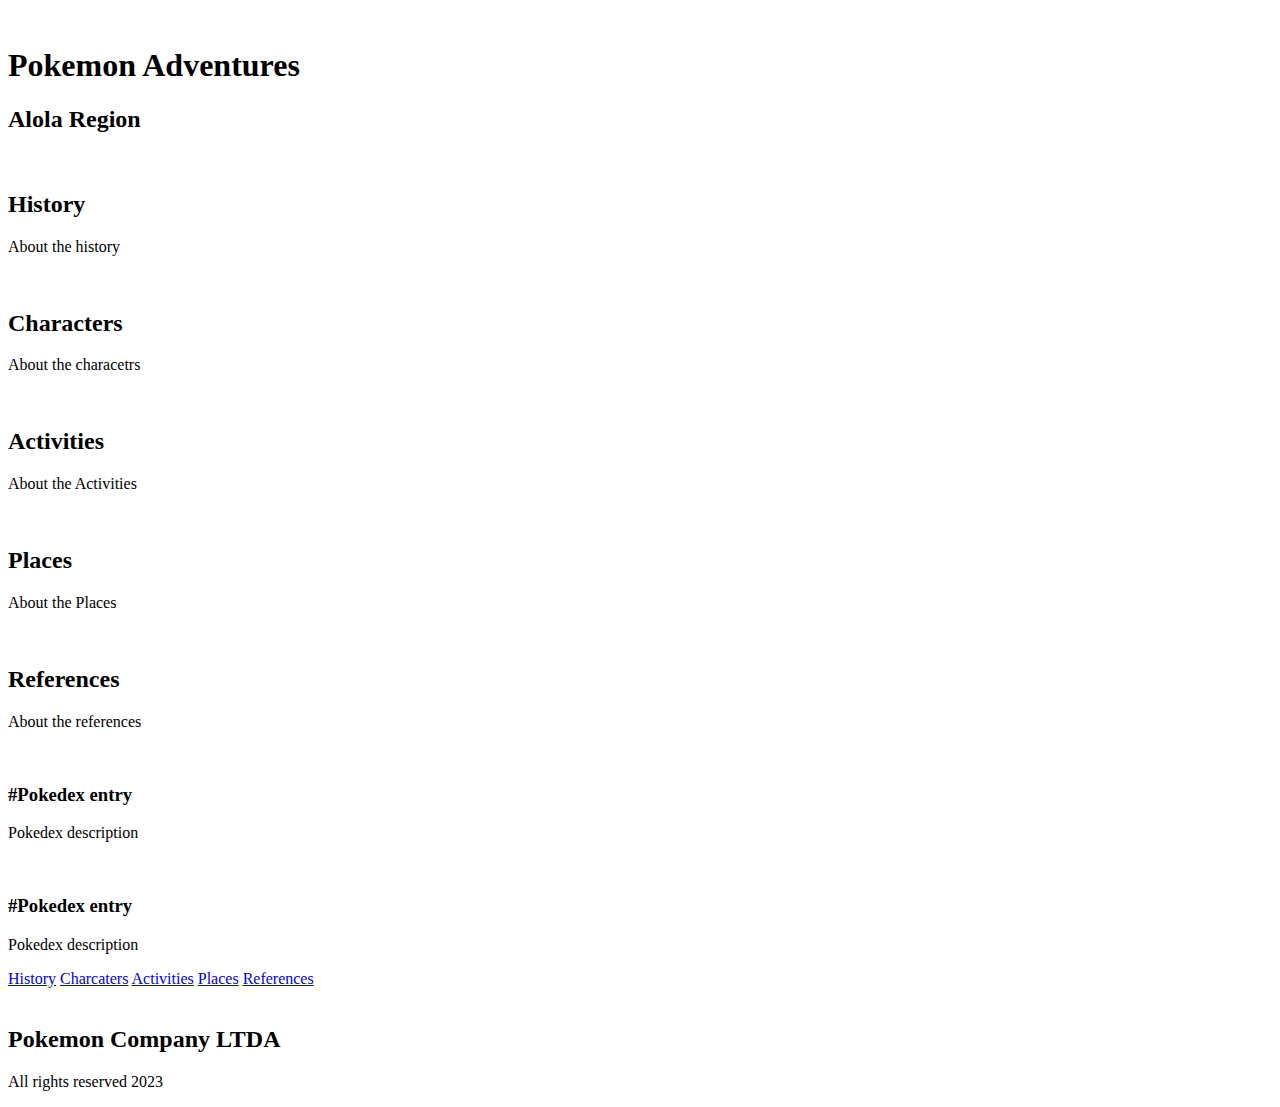
==== commit 224fc340: "Merge pull request #2 from CristianAcostaDuarte/feature/html" ====
--- a/templates/index.html
+++ b/templates/index.html
@@ -1,245 +1,138 @@
 <!DOCTYPE html>
 <html lang="en">
-
 <head>
     <meta charset="UTF-8">
     <meta http-equiv="X-UA-Compatible" content="IE=edge">
     <meta name="viewport" content="width=device-width, initial-scale=1.0">
-    <link href="https://fonts.googleapis.com/css2?family=Bebas+Neue&display=swap" rel="stylesheet">
-    <link rel="stylesheet" href="../styles/index_estilos.css">
-
-
     <title>Document</title>
 </head>
+<body>
+    <header>
+        <div class="Container-Header">
+            <div class="Logo"> 
+                <img src="" alt="">
 
-<body>
-
-    <div class="GridContainer">
-
-        <div class="Container-Header">
-
-
-            <div class="Logo">
-                <img src="../images/backgrounds/Pokeball.png" alt="Logo">
             </div>
 
-            <div class="Texto">
-                <h1>Pokemon Adventures in Alola Region </h1>
+            <div class="Text"> 
+                <h1 class="Title">Pokemon Adventures </h1>
+                <h2 class="Subtitle">Alola Region</h2>
             </div>
 
         </div>
+    </header>
+
+    <section class="Container-Photo">
+
+        <div class="subsection">
+
+            <div class="Photo">
+                <img src="" alt="">
+            </div>
+
+            <div class="Text">
+                <h2> History </h2>
+                <p> About the history</p>
+            </div>
+            
+        </div>
+
+        <div class="subsection">
+
+            <div class="Photo">
+                <img src="" alt="">
+            </div>
+
+            <div class="Text">
+                <h2> Characters </h2>
+                <p> About the characetrs</p>
+            </div>
+            
+        </div>
+        
+        <div class="subsection">
+
+            <div class="Photo">
+                <img src="" alt="">
+            </div>
+
+            <div class="Text">
+                <h2> Activities </h2>
+                <p> About the Activities</p>
+            </div>
+            
+        </div>
+
+        <div class="subsection">
+
+            <div class="Photo">
+                <img src="" alt="">
+            </div>
+
+            <div class="Text">
+                <h2> Places </h2>
+                <p> About the Places</p>
+            </div>
+            
+        </div>
+
+        <div class="subsection">
+
+            <div class="Photo">
+                <img src="" alt="">
+            </div>
+
+            <div class="Text">
+                <h2> References </h2>
+                <p> About the references</p>
+            </div>
+            
+        </div>
+        
+    </section>
+
+    <section class="Container-Dex">
+
+        <div class="dex">
+            <img src="" alt="">
+            <h3> #Pokedex entry</h3>
+            <p>Pokedex description</p>
+        </div>
+
+        <div class="dex">
+            <img src="" alt="">
+            <h3> #Pokedex entry</h3>
+            <p>Pokedex description</p>
+        </div>
+
+    </section>
+  
+    <aside>
+        <div class="Container-Menu">
+            <nav class="menu">
+				<a href="#" id="btn-acerca-de">History</a>
+				<a href="#" id="btn-menu">Charcaters</a>
+				<a href="#" id="btn-galeria">Activities</a>
+				<a href="#" id="btn-ubicacion">Places</a>
+                <a href="#" id="btn-ubicacion">References</a>
+			</nav>            
+        </div>
+    </aside>
 
 
-
-        <div class="Container-Menu">
-
-            <nav class="menu">
-                <a href="../templates/index.html" class="boton" id="btn-Inicio">Inicio</a>
-                <a href="../templates/history.html" class="boton" id="btn-historia">Historia</a>
-                <a href="../templates/characters.html" class="boton" id="btn-personajes">Personajes</a>
-                <a href="../templates/activities.html" class="boton" id="btn-actividades">Actividades</a>
-                <a href="../templates/ubication.html" class="boton" id="btn-ubicacion">Ubicacion</a>
-                <a href="../templates/references.html" class="boton" id="btn-referencias">Referencias</a>
-                <a href="../templates/map.html" class="boton" id="btn-mapa">Mapa</a>
-            </nav>
-
-        </div>
-
-        <div class="Container-Photo">
-
-            <div class="mySlides">
-                <div class="numbertext">1 / 5</div>
-
-                <div class="sub-container">
-
-                    <div class="img-container">
-                        <img src="../images/backgrounds/Alola_map.jpg" alt="Mapa de Alola" >
-                    </div>
-
-
-                    <div class="Text">
-                        <h2> Historia </h2>
-                        <p> Se trata de un destino turístico bastante popular en el mundo Pokémon que atrae a muchos
-                            visitantes, que suelen hospedarse en algunos de sus hoteles.
-                        </p>
-                    </div>
-                </div>
-
+    <footer>
+        <div class="Container-Foot">
+            <div class="Logo"> 
+                <img src="" alt=""> 
             </div>
 
-            <div class="mySlides">
-                <div class="numbertext">2 / 5</div>
-
-                <div class="sub-container">
-
-                    <div class="img-container">
-                        <img src="../images/backgrounds/Alola_friends.png" alt="Personajes" >
-                    </div>
-                    
-
-
-                    <div class="Text">
-                        <h2> Personajes </h2>
-                        <p> Durante tu aventura en la region de Alola encontraras a muchos amigos para divertirte,
-                            escoge un
-                            pokemon para inciar tu
-                            aventura y afronta nuevos retos para convertirte en el campeon de la region.
-                        </p>
-                    </div>
-                </div>
-
-            </div>
-
-            <div class="mySlides">
-                <div class="numbertext">3 / 5</div>
-
-                <div class="sub-container">
-                    <div class="img-container">
-                        <img src="../images/activities/pokemon_contest.png" alt="actividades" >
-                    </div>
-                    
-
-
-                    <div class="Text">
-                        <h2> Actividades </h2>
-                        <p> La region de Alola cuenta con muchas actividades en las cuales tu y tus pokemon podran
-                            trabajar
-                            juntos
-                            y pasar un rato agradable a la orilla de las extensas playas de la region.
-                        </p>
-                    </div>
-
-                </div>
-
-            </div>
-
-            <div class="mySlides">
-                <div class="numbertext">4 / 5</div>
-
-                <div class="sub-container">
-
-                    <div class="img-container">
-                        <img src="../images/cities/Akala_Island.jpg" alt="Ubicacion" >
-                    </div>
-
-
-                    <div class="Text">
-                        <h2> Ubicacion </h2>
-                        <p> Se trata de un archipiélago compuesto por cuatro islas naturales: Melemele, Akala, Ula-Ula,
-                            y
-                            Poni,
-                            cada isla tiene caracteristicas unicas en base a la cultura y los tipos de pokemon que
-                            habitan
-                            en ellas.
-                        </p>
-                    </div>
-
-                </div>
-
-            </div>
-
-            <div class="mySlides">
-                <div class="numbertext">5 / 5</div>
-                <div class="sub-container">
-
-                    <div class="img-container">
-                        <img src="" alt="">
-                    </div>
-                    
-
-
-                    <div class="Text">
-                        <h2> References </h2>
-                        <p> About the references</p>
-                    </div>
-
-                </div>
-
-            </div>
-
-
-            <!-- Next and previous buttons -->
-            <a class="prev" onclick="plusSlides(-1)">&#10094;</a>
-            <a class="next" onclick="plusSlides(1)">&#10095;</a>
-
-        </div>
-
-
-        <div class="Container-Dex">
-
-            <div class="dex">
-                <div class="Texto">
-                    <h3> Chansey N.º113 </h3>
-                    <img src="../images/pokedex/dex_1.png" alt="Chansey"> 
-
-                </div>
-                
-
-                <div class="Texto2">
-                    <p>Este Pokémon solía ser lento de reflejos, pero ha desarrollado una gran
-                        velocidad para evitar que le roben sus preciados huevos.
-                    </p>
-                </div>
-
-    
-            </div>
-    
-            <div class="dex">
-                
-                
-
-                <div class="Texto">
-                    <h3> Toxapex N.º748</h3>
-                    <img src="../images/pokedex/dex-2.png" alt="Toxapex"> 
-                </div>
-
-                <div class="Texto2">
-                    <p>Para resistir las bajas temperaturas de las aguas de Galar, forma una cúpula con
-                        las patas y calienta el interior con el calor de su cuerpo.
-                    </p>
-                </div>
-
-               
-            </div>
-    
-        </div>
-
-
-        <div class="Container-Foot">
-
-            <div class="Logo">
-                <img src="../images/backgrounds/pokelogo.png" alt="Logo">
-            </div>
-    
             <div class="Text">
                 <h2>Pokemon Company LTDA</h2>
-                <p>Este es un diseño inspirado en los juegos de Nintendo y Pokemon Company</p>
-            </div>
+                <p>All rights reserved 2023</p>
+            </div>           
+        </div>
+    </footer>
     
-        </div>
-
-
-    </div>
-
-
-
-
-
-
-
-
-
-
-
-
-  
-
-
-  
-
     
-
-    <script src="../js/efectos.js"></script>
 </body>
-
 </html>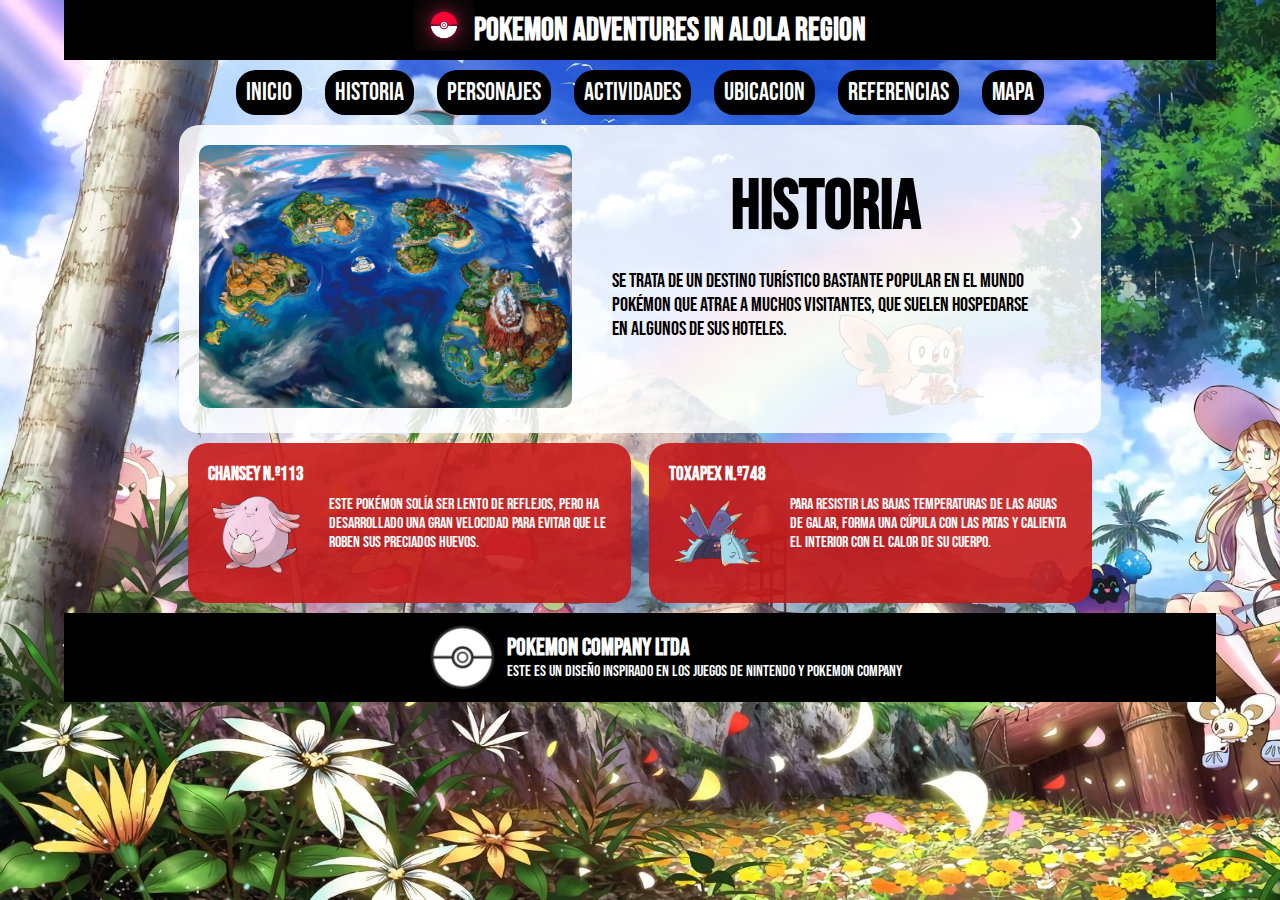
==== commit 26293782: "Merge pull request #1 from CristianAcostaDuarte/feature/css" ====
--- a/templates/index.html
+++ b/templates/index.html
@@ -1,138 +1,245 @@
 <!DOCTYPE html>
 <html lang="en">
+
 <head>
     <meta charset="UTF-8">
     <meta http-equiv="X-UA-Compatible" content="IE=edge">
     <meta name="viewport" content="width=device-width, initial-scale=1.0">
+    <link href="https://fonts.googleapis.com/css2?family=Bebas+Neue&display=swap" rel="stylesheet">
+    <link rel="stylesheet" href="../styles/index_estilos.css">
+
+
     <title>Document</title>
 </head>
+
 <body>
-    <header>
+
+    <div class="GridContainer">
+
         <div class="Container-Header">
-            <div class="Logo"> 
-                <img src="" alt="">
-
-            </div>
-
-            <div class="Text"> 
-                <h1 class="Title">Pokemon Adventures </h1>
-                <h2 class="Subtitle">Alola Region</h2>
-            </div>
-
-        </div>
-    </header>
-
-    <section class="Container-Photo">
-
-        <div class="subsection">
-
-            <div class="Photo">
-                <img src="" alt="">
-            </div>
-
-            <div class="Text">
-                <h2> History </h2>
-                <p> About the history</p>
-            </div>
-            
-        </div>
-
-        <div class="subsection">
-
-            <div class="Photo">
-                <img src="" alt="">
-            </div>
-
-            <div class="Text">
-                <h2> Characters </h2>
-                <p> About the characetrs</p>
-            </div>
-            
-        </div>
-        
-        <div class="subsection">
-
-            <div class="Photo">
-                <img src="" alt="">
-            </div>
-
-            <div class="Text">
-                <h2> Activities </h2>
-                <p> About the Activities</p>
-            </div>
-            
-        </div>
-
-        <div class="subsection">
-
-            <div class="Photo">
-                <img src="" alt="">
-            </div>
-
-            <div class="Text">
-                <h2> Places </h2>
-                <p> About the Places</p>
-            </div>
-            
-        </div>
-
-        <div class="subsection">
-
-            <div class="Photo">
-                <img src="" alt="">
-            </div>
-
-            <div class="Text">
-                <h2> References </h2>
-                <p> About the references</p>
-            </div>
-            
-        </div>
-        
-    </section>
-
-    <section class="Container-Dex">
-
-        <div class="dex">
-            <img src="" alt="">
-            <h3> #Pokedex entry</h3>
-            <p>Pokedex description</p>
-        </div>
-
-        <div class="dex">
-            <img src="" alt="">
-            <h3> #Pokedex entry</h3>
-            <p>Pokedex description</p>
-        </div>
-
-    </section>
-  
-    <aside>
+
+
+            <div class="Logo">
+                <img src="../images/backgrounds/Pokeball.png" alt="Logo">
+            </div>
+
+            <div class="Texto">
+                <h1>Pokemon Adventures in Alola Region </h1>
+            </div>
+
+        </div>
+
+
+
         <div class="Container-Menu">
+
             <nav class="menu">
-				<a href="#" id="btn-acerca-de">History</a>
-				<a href="#" id="btn-menu">Charcaters</a>
-				<a href="#" id="btn-galeria">Activities</a>
-				<a href="#" id="btn-ubicacion">Places</a>
-                <a href="#" id="btn-ubicacion">References</a>
-			</nav>            
-        </div>
-    </aside>
-
-
-    <footer>
+                <a href="../templates/index.html" class="boton" id="btn-Inicio">Inicio</a>
+                <a href="../templates/history.html" class="boton" id="btn-historia">Historia</a>
+                <a href="../templates/characters.html" class="boton" id="btn-personajes">Personajes</a>
+                <a href="../templates/activities.html" class="boton" id="btn-actividades">Actividades</a>
+                <a href="../templates/ubication.html" class="boton" id="btn-ubicacion">Ubicacion</a>
+                <a href="../templates/references.html" class="boton" id="btn-referencias">Referencias</a>
+                <a href="../templates/map.html" class="boton" id="btn-mapa">Mapa</a>
+            </nav>
+
+        </div>
+
+        <div class="Container-Photo">
+
+            <div class="mySlides">
+                <div class="numbertext">1 / 5</div>
+
+                <div class="sub-container">
+
+                    <div class="img-container">
+                        <img src="../images/backgrounds/Alola_map.jpg" alt="Mapa de Alola" >
+                    </div>
+
+
+                    <div class="Text">
+                        <h2> Historia </h2>
+                        <p> Se trata de un destino turístico bastante popular en el mundo Pokémon que atrae a muchos
+                            visitantes, que suelen hospedarse en algunos de sus hoteles.
+                        </p>
+                    </div>
+                </div>
+
+            </div>
+
+            <div class="mySlides">
+                <div class="numbertext">2 / 5</div>
+
+                <div class="sub-container">
+
+                    <div class="img-container">
+                        <img src="../images/backgrounds/Alola_friends.png" alt="Personajes" >
+                    </div>
+                    
+
+
+                    <div class="Text">
+                        <h2> Personajes </h2>
+                        <p> Durante tu aventura en la region de Alola encontraras a muchos amigos para divertirte,
+                            escoge un
+                            pokemon para inciar tu
+                            aventura y afronta nuevos retos para convertirte en el campeon de la region.
+                        </p>
+                    </div>
+                </div>
+
+            </div>
+
+            <div class="mySlides">
+                <div class="numbertext">3 / 5</div>
+
+                <div class="sub-container">
+                    <div class="img-container">
+                        <img src="../images/activities/pokemon_contest.png" alt="actividades" >
+                    </div>
+                    
+
+
+                    <div class="Text">
+                        <h2> Actividades </h2>
+                        <p> La region de Alola cuenta con muchas actividades en las cuales tu y tus pokemon podran
+                            trabajar
+                            juntos
+                            y pasar un rato agradable a la orilla de las extensas playas de la region.
+                        </p>
+                    </div>
+
+                </div>
+
+            </div>
+
+            <div class="mySlides">
+                <div class="numbertext">4 / 5</div>
+
+                <div class="sub-container">
+
+                    <div class="img-container">
+                        <img src="../images/cities/Akala_Island.jpg" alt="Ubicacion" >
+                    </div>
+
+
+                    <div class="Text">
+                        <h2> Ubicacion </h2>
+                        <p> Se trata de un archipiélago compuesto por cuatro islas naturales: Melemele, Akala, Ula-Ula,
+                            y
+                            Poni,
+                            cada isla tiene caracteristicas unicas en base a la cultura y los tipos de pokemon que
+                            habitan
+                            en ellas.
+                        </p>
+                    </div>
+
+                </div>
+
+            </div>
+
+            <div class="mySlides">
+                <div class="numbertext">5 / 5</div>
+                <div class="sub-container">
+
+                    <div class="img-container">
+                        <img src="" alt="">
+                    </div>
+                    
+
+
+                    <div class="Text">
+                        <h2> References </h2>
+                        <p> About the references</p>
+                    </div>
+
+                </div>
+
+            </div>
+
+
+            <!-- Next and previous buttons -->
+            <a class="prev" onclick="plusSlides(-1)">&#10094;</a>
+            <a class="next" onclick="plusSlides(1)">&#10095;</a>
+
+        </div>
+
+
+        <div class="Container-Dex">
+
+            <div class="dex">
+                <div class="Texto">
+                    <h3> Chansey N.º113 </h3>
+                    <img src="../images/pokedex/dex_1.png" alt="Chansey"> 
+
+                </div>
+                
+
+                <div class="Texto2">
+                    <p>Este Pokémon solía ser lento de reflejos, pero ha desarrollado una gran
+                        velocidad para evitar que le roben sus preciados huevos.
+                    </p>
+                </div>
+
+    
+            </div>
+    
+            <div class="dex">
+                
+                
+
+                <div class="Texto">
+                    <h3> Toxapex N.º748</h3>
+                    <img src="../images/pokedex/dex-2.png" alt="Toxapex"> 
+                </div>
+
+                <div class="Texto2">
+                    <p>Para resistir las bajas temperaturas de las aguas de Galar, forma una cúpula con
+                        las patas y calienta el interior con el calor de su cuerpo.
+                    </p>
+                </div>
+
+               
+            </div>
+    
+        </div>
+
+
         <div class="Container-Foot">
-            <div class="Logo"> 
-                <img src="" alt=""> 
-            </div>
-
+
+            <div class="Logo">
+                <img src="../images/backgrounds/pokelogo.png" alt="Logo">
+            </div>
+    
             <div class="Text">
                 <h2>Pokemon Company LTDA</h2>
-                <p>All rights reserved 2023</p>
-            </div>           
-        </div>
-    </footer>
-    
-    
+                <p>Este es un diseño inspirado en los juegos de Nintendo y Pokemon Company</p>
+            </div>
+    
+        </div>
+
+
+    </div>
+
+
+
+
+
+
+
+
+
+
+
+
+  
+
+
+  
+
+    
+
+    <script src="../js/efectos.js"></script>
 </body>
+
 </html>--- a/styles/index_estilos.css
+++ b/styles/index_estilos.css
@@ -0,0 +1,333 @@
+* {
+    padding: 0;
+    margin: 0;
+    -webkit-box-sizing: border-box;
+    -moz-box-sizing: border-box;
+    box-sizing: border-box;
+}
+
+/* colocando la estructura de esta pagina */
+
+.GridContainer{
+    display: grid;
+    grid-template-columns: 1fr 1fr 1fr;
+    grid-template-areas: "header header header"
+                         "Nav    Nav    Nav"
+                         "Photo  Photo  Photo"
+                         "Dex    Dex    Dex"
+                         "Footer Footer Footer";
+    gap:10px;
+}
+
+.Container-Header{
+    grid-area: header;
+}
+
+
+
+.Container-Photo {
+    grid-area: Photo;
+}
+
+
+
+.Container-Dex {
+    grid-area: Dex;
+}
+
+
+.Container-Menu {
+    grid-area: Nav;
+
+}
+
+.Container-Foot {
+    grid-area: Footer;
+}
+
+
+
+
+
+.GridContainer {
+    margin: auto;
+    width: 90%;
+    max-width: 1500px;
+}
+
+body {
+    font-family: 'Bebas Neue';
+    background: #000 url('../images/backgrounds/Alola_Background.jpg');
+    background-size: cover;
+    background-attachment: fixed;
+}
+
+.Container-Header {
+    width: 100%;
+    height: 100%;
+    background: #000;
+    display: flex;
+    flex-direction: row;
+    justify-content: center;
+    align-items: center;
+
+
+}
+
+.Container-Header .Logo {
+    width: 60px;
+    height: 60px;
+}
+
+.Container-Header .Logo img {
+    max-width: 100%;
+    max-height: 100%;
+    display: block;
+}
+
+
+.Container-Header .Texto {
+    color: white;
+    display: flex;
+    flex-direction: row;
+    justify-content: center;
+    align-items: center;
+}
+
+.Container-Menu {
+    width: 100%;
+    display: flex;
+    flex-direction: row;
+    justify-content: center;
+
+
+}
+
+.boton {
+    color: #fff;
+    background: black;
+    display: inline-block;
+    font-size: 16px;
+    padding: 15px 20px;
+    text-decoration: none;
+    margin: 0 10px;
+    font-size: 25px;
+    padding: 7px 10px;
+    border-radius: 20px;
+
+}
+
+.boton:hover {
+    opacity: .8;
+}
+
+/* PARTE DEL MOSTRADOR DE FOTOS */
+
+.Container-Photo {
+    margin: auto;
+    position: relative;
+    background: rgba(255, 255, 255, .85);
+    padding: 20px;
+    width: 80%;
+    height: auto;
+    border-radius: 20px;
+}
+
+
+
+/* Add a pointer when hovering over the thumbnail images */
+.cursor {
+    cursor: pointer;
+}
+
+/* Next & previous buttons */
+.prev,
+.next {
+    cursor: pointer;
+    position: absolute;
+    top: 40%;
+    width: auto;
+    padding: 16px;
+    margin-top: -50px;
+    color: white;
+    font-weight: bold;
+    font-size: 20px;
+    border-radius: 0 3px 3px 0;
+    user-select: none;
+    -webkit-user-select: none;
+}
+
+/* Position the "next button" to the right */
+.next {
+    right: 0;
+    border-radius: 3px 0 0 3px;
+}
+
+/* On hover, add a black background color with a little bit see-through */
+.prev:hover,
+.next:hover {
+    background-color: rgba(0, 0, 0, 0.8);
+}
+
+/* Number text (1/3 etc) */
+.numbertext {
+    display: none;
+    color: #f2f2f2;
+    font-size: 12px;
+    padding: 8px 12px;
+    position: absolute;
+    top: 0;
+}
+
+/* Container for image text */
+.caption-container {
+    text-align: center;
+    background-color: #222;
+    padding: 2px 16px;
+    color: white;
+}
+
+.row:after {
+    content: "";
+    display: table;
+    clear: both;
+}
+
+/* 5 columns side by side */
+.column {
+    float: left;
+    width: 20%;
+}
+
+/* Add a transparency effect for thumnbail images */
+.demo {
+    opacity: 0.6;
+}
+
+.active,
+.demo:hover {
+    opacity: 1;
+}
+
+.sub-container {
+    display: flex;
+}
+
+
+
+.sub-container .Text {
+    padding: 20px;
+    width: 80%;
+    display: flex;
+    flex-direction: column;
+    align-items: center;
+}
+
+.sub-container .Text h2 {
+    font-size: 70px;
+
+
+}
+
+.sub-container .Text p {
+    padding: 20px;
+    font-size: 20px;
+
+}
+
+.img-container {
+    width: 60%;
+    height: 60%;
+    
+}
+
+.sub-container img {
+    width: auto;
+    height : auto;
+    max-height: 100%;
+    max-width: 100%;
+    border-radius: 10px;
+}
+
+/* SIGUE LA PARTE DE LA DEX */
+
+.Container-Dex{
+    margin: auto;
+    position: relative;
+    width: 80%;
+    height: auto;
+    display: flex;
+    flex-direction: row;
+    flex-wrap: wrap;
+   
+}
+
+
+.dex{
+    width: 48%;
+    margin: auto;
+    position: relative;
+    background: rgba(198, 26, 26, 0.9);
+    padding: 20px;
+    border-radius: 20px;
+    display: flex;
+    flex-direction: row;
+
+}
+
+.dex .Texto{
+    margin: auto;
+    width: 30%;
+    color: white;
+
+}
+
+.dex .Texto2{
+    margin: auto;
+    width: 70%;
+    color: white;
+
+}
+
+.dex .Texto img{
+    max-width: 80%;
+    max-height: 80%;
+    display: block;
+}
+
+/* SIGUE LA PARTE DEL FOOTER */
+
+.Container-Foot{
+    margin: auto;
+    position: relative;
+    width: 100%;
+    height: auto;
+    background-color: black;
+    display: flex;
+    flex-direction: row;
+  
+}
+
+.Container-Foot .Logo{
+    width: 50%;
+    height: 30%;
+}
+
+.Container-Foot .Logo img{
+    margin-left: auto;
+    max-width: 20%;
+    max-height: 20%;
+    display: block;
+
+}
+
+
+
+.Container-Foot .Text{
+    margin: auto;
+    width: 80%;
+    height: 20%;
+    color: white;
+
+}
+
